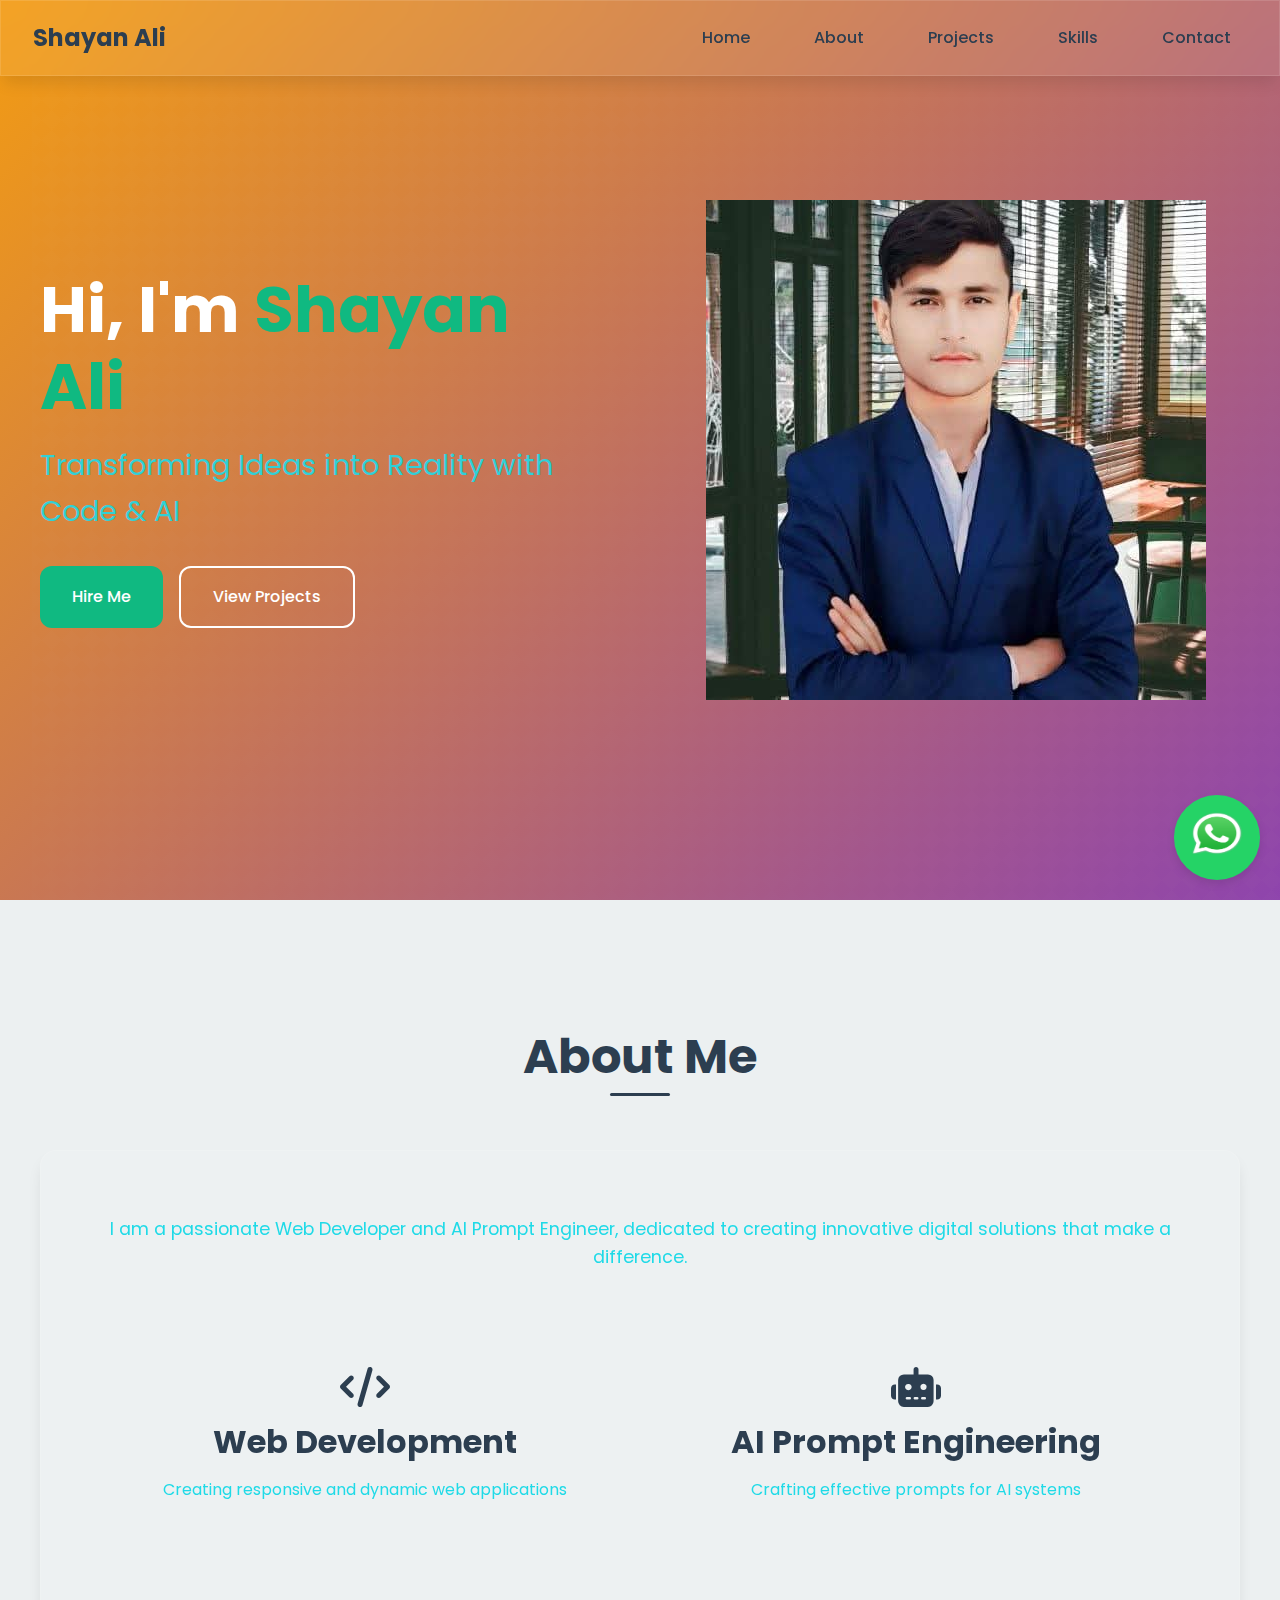
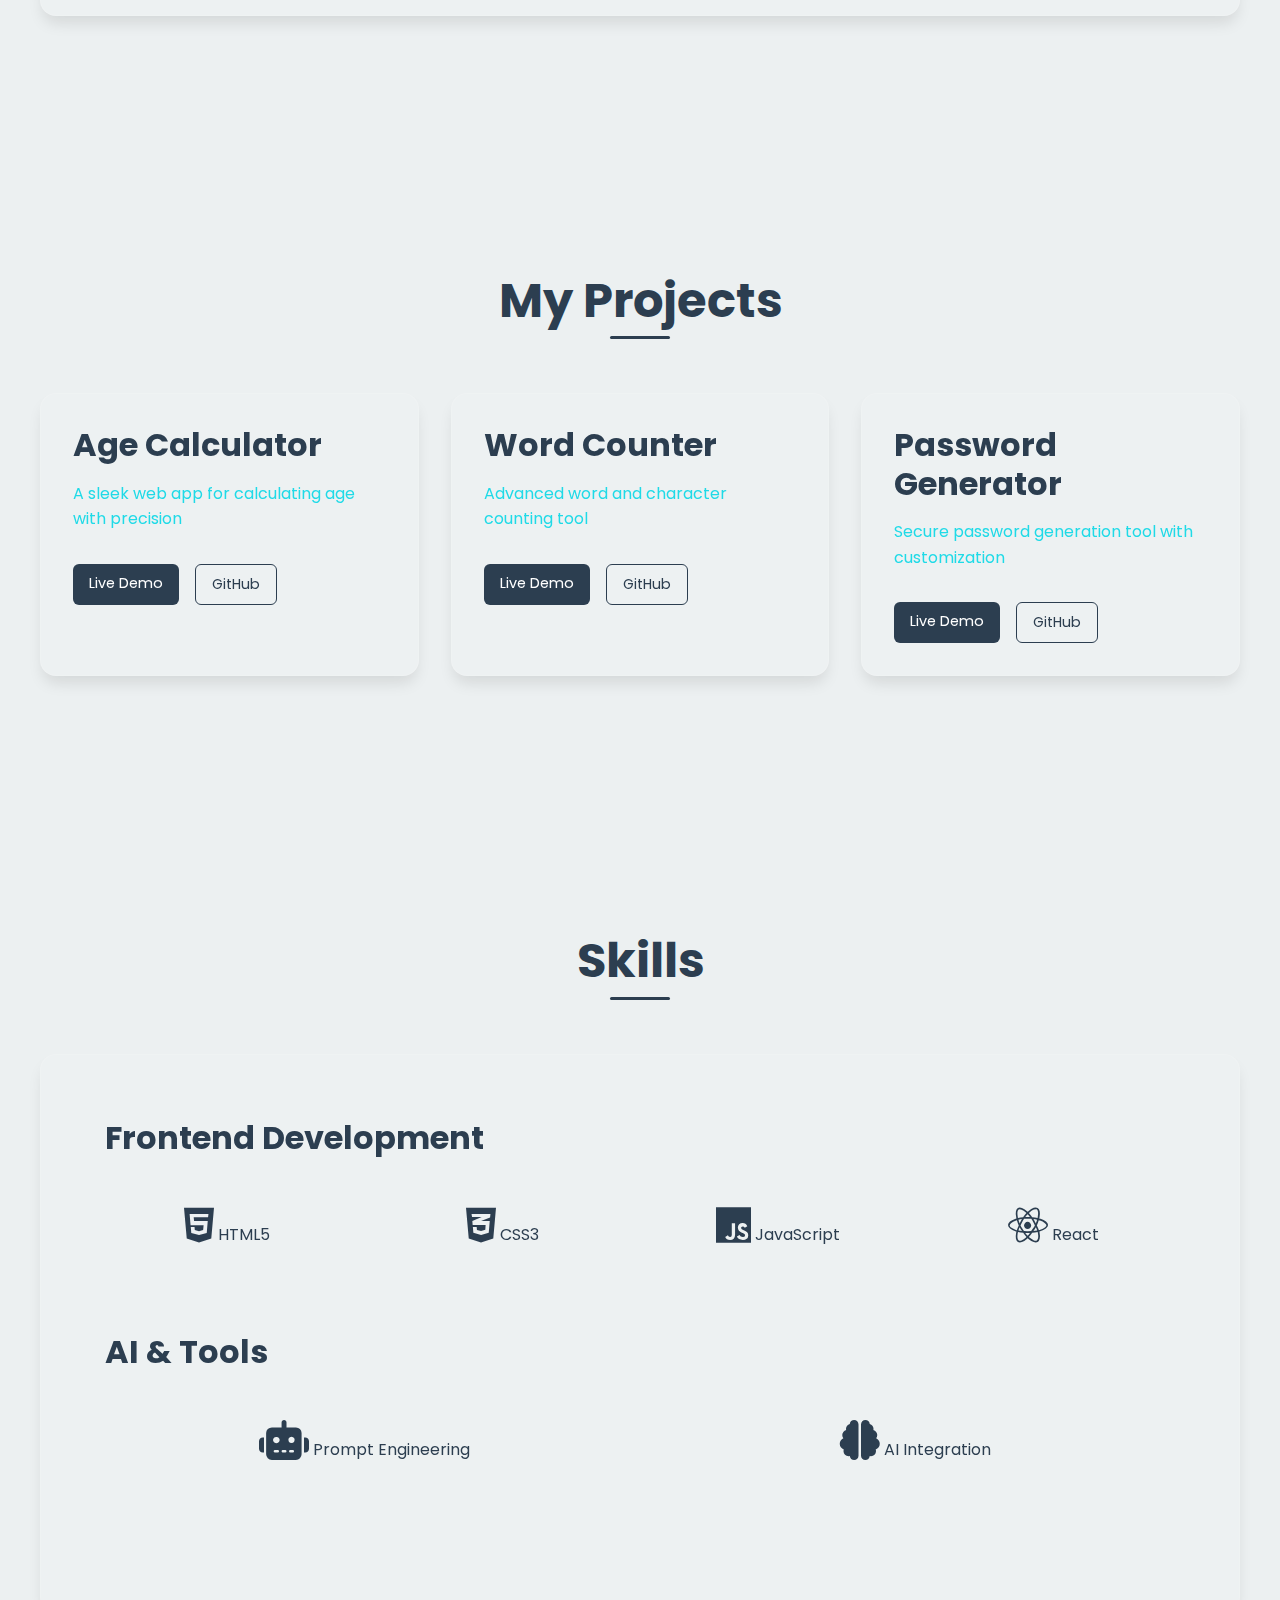
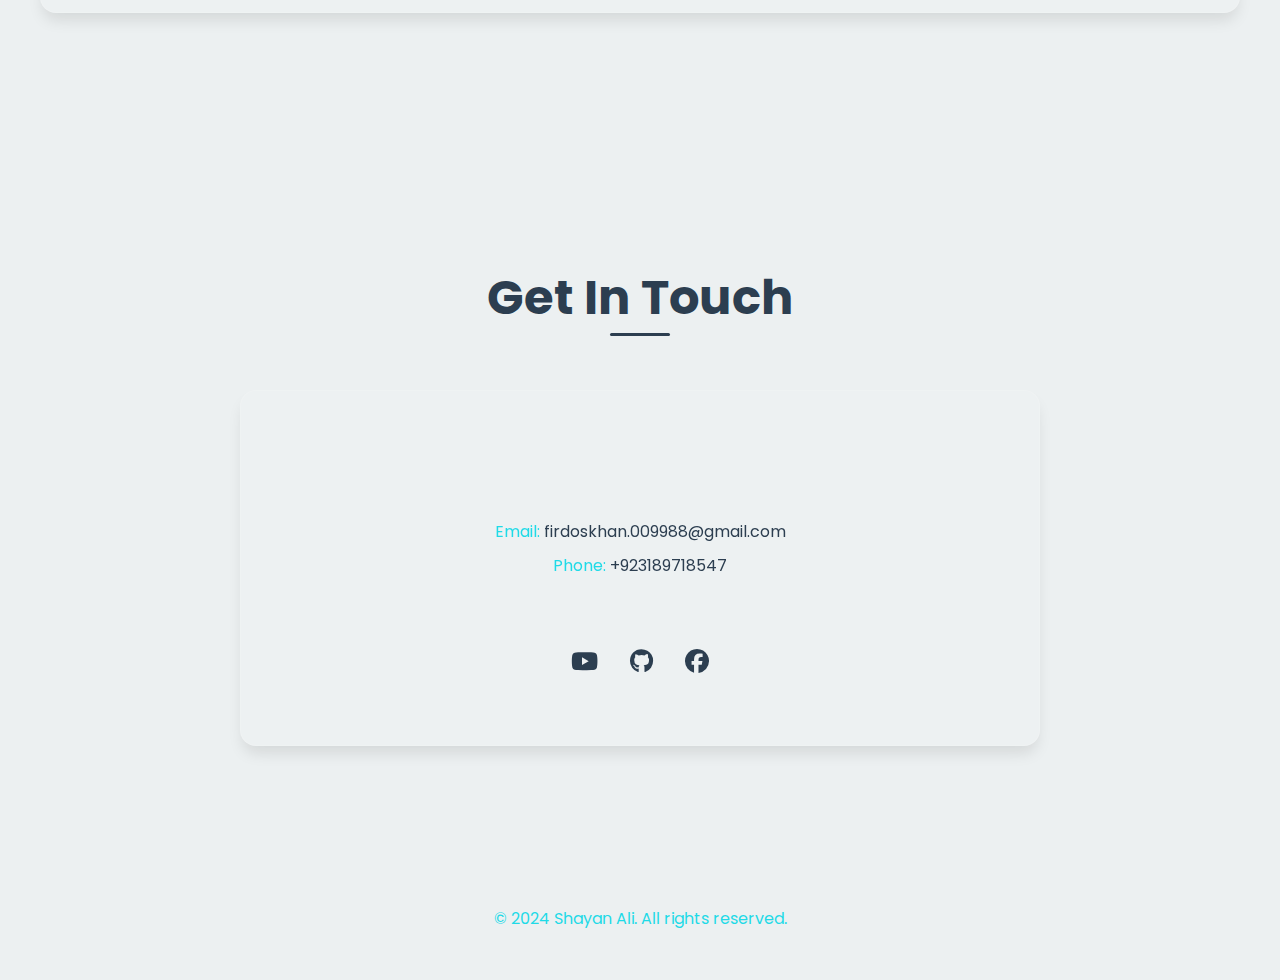
==== index.html @ e2e00dc0 "add my portfolio files" ====
<!DOCTYPE html>
<html lang="en">
<head>
    <meta charset="UTF-8">
    <meta name="viewport" content="width=device-width, initial-scale=1.0">
    <meta http-equiv="X-UA-Compatible" content="ie=edge">
    <title>Shayan Ali - Web Developer & AI Prompt Engineer</title>
    
    <!-- Favicon -->
    <link rel="icon" type="image/x-icon" href="assets/favicon.ico">
    
    <!-- Google Fonts -->
    <link href="https://fonts.googleapis.com/css2?family=Poppins:wght@300;400;500;600;700&display=swap" rel="stylesheet">
    
    <!-- Font Awesome -->
    <link rel="stylesheet" href="https://cdnjs.cloudflare.com/ajax/libs/font-awesome/6.4.0/css/all.min.css">
    
    <!-- Custom CSS -->
    <link rel="stylesheet" href="style.css">
    
    <!-- Immediate Styles ok -->
    <style>
        body { opacity: 1 !important; }
        section { opacity: 1 !important; display: block !important; }
        .nav-container { display: flex !important; }
        .hero-section { display: flex !important; }
        /* Remove form-related styles */
        .form-group {
            display: none;
        }

        .submit-btn {
            display: none;
        }
    </style>
</head>
<body>
    <!-- Navigation -->
    <nav class="nav-container glass-effect">
        <div class="logo">
            <span>Shayan Ali</span>
        </div>
        <div class="nav-links">
            <a href="#home">Home</a>
            <a href="#about">About</a>
            <a href="#projects">Projects</a>
            <a href="#skills">Skills</a>
            <a href="#contact">Contact</a>
        </div>
        <div class="menu-btn">
            <i class="fas fa-bars"></i>
        </div>
    </nav>

    <!-- Hero Section -->
    <section id="home" class="hero-section">
        <div class="hero-content">
            <div class="hero-text">
                <h1>Hi, I'm <span class="highlight">Shayan Ali</span></h1>
                <p class="typewriter">Transforming Ideas into Reality with Code & AI</p>
                <div class="cta-buttons">
                    <a href="#contact" class="cta-primary">Hire Me</a>
                    <a href="#projects" class="cta-secondary">View Projects</a>
                </div>
            </div>
            <div class="hero-image">
                <!-- Profile image will be added here -->
                 <img src="shayan_ali_image.jpg" alt="shayan ali image" srcset="">
            </div>
        </div>
    </section>

    <!-- About Section -->
    <section id="about" class="about-section">
        <h2 class="section-title">About Me</h2>
        <div class="about-content glass-effect">
            <div class="about-text">
                <p>I am a passionate Web Developer and AI Prompt Engineer, dedicated to creating innovative digital solutions that make a difference.</p>
            </div>
            <div class="expertise-areas">
                <div class="expertise-card">
                    <i class="fas fa-code"></i>
                    <h3>Web Development</h3>
                    <p>Creating responsive and dynamic web applications</p>
                </div>
                <div class="expertise-card">
                    <i class="fas fa-robot"></i>
                    <h3>AI Prompt Engineering</h3>
                    <p>Crafting effective prompts for AI systems</p>
                </div>
            </div>
        </div>
    </section>

    <!-- Projects Section -->
    <section id="projects" class="projects-section">
        <h2 class="section-title">My Projects</h2>
        <div class="projects-grid">
            <div class="project-card glass-effect">
                <h3>Age Calculator</h3>
                <p>A sleek web app for calculating age with precision</p>
                <div class="project-links">
                    <a href="https://shayan1414.github.io/Age_Calculator/" class="demo-link">Live Demo</a>
                    <a href="https://github.com/shayan1414/Age_Calculator" class="github-link">GitHub</a>
                </div>
            </div>
            <div class="project-card glass-effect">
                <h3>Word Counter</h3>
                <p>Advanced word and character counting tool</p>
                <div class="project-links">
                    <a href="https://shayan1414.github.io/word_counter/" class="demo-link">Live Demo</a>
                    <a href="https://github.com/shayan1414/word_counter" class="github-link">GitHub</a>
                </div>
            </div>
            <div class="project-card glass-effect">
                <h3>Password Generator</h3>
                <p>Secure password generation tool with customization</p>
                <div class="project-links">
                    <a href="https://shayan1414.github.io/password_generator/" class="demo-link">Live Demo</a>
                    <a href="https://github.com/shayan1414/password_generator" class="github-link">GitHub</a>
                </div>
            </div>
        </div>
    </section>

    <!-- Skills Section -->
    <section id="skills" class="skills-section">
        <h2 class="section-title">Skills</h2>
        <div class="skills-container glass-effect">
            <div class="skill-category">
                <h3>Frontend Development</h3>
                <div class="skills-grid">
                    <div class="skill-item">
                        <i class="fab fa-html5"></i>
                        <span>HTML5</span>
                    </div>
                    <div class="skill-item">
                        <i class="fab fa-css3-alt"></i>
                        <span>CSS3</span>
                    </div>
                    <div class="skill-item">
                        <i class="fab fa-js"></i>
                        <span>JavaScript</span>
                    </div>
                    <div class="skill-item">
                        <i class="fab fa-react"></i>
                        <span>React</span>
                    </div>
                </div>
            </div>
            <div class="skill-category">
                <h3>AI & Tools</h3>
                <div class="skills-grid">
                    <div class="skill-item">
                        <i class="fas fa-robot"></i>
                        <span>Prompt Engineering</span>
                    </div>
                    <div class="skill-item">
                        <i class="fas fa-brain"></i>
                        <span>AI Integration</span>
                    </div>
                </div>
            </div>
        </div>
    </section>

    <!-- Contact Section -->
    <section id="contact" class="contact-section">
        <h2 class="section-title">Get In Touch</h2>
        <div class="contact-container glass-effect">
            <form id="contact-form" class="contact-form">
                <div class="form-group">
                    <input type="text" id="name" required>
                    <label for="name">Name</label>
                </div>
                <div class="form-group">
                    <input type="email" id="email" required>
                    <label for="email">Email</label>
                </div>
                <div class="form-group">
                    <textarea id="message" required></textarea>
                    <label for="message">Message</label>
                </div>
                <button type="submit" class="submit-btn">Send Message</button>
            </form>
            <div class="contact-info">
                <p>Email: <a href="mailto:firdoskhan.009988@gmail.com">firdoskhan.009988@gmail.com</a></p>
                <p>Phone: <a href="tel:+923189718547">+923189718547</a></p>
            </div>
            <div class="social-links">
                <a href="https://www.youtube.com/@ShayanAliLearnLab" target="_blank"><i class="fab fa-youtube"></i></a>
                <a href="https://github.com/shayan1414/" target="_blank"><i class="fab fa-github"></i></a>
                <a href="https://web.facebook.com/profile.php?id=61555804587576" target="_blank"><i class="fab fa-facebook"></i></a>
            </div>
        </div>
    </section>

    <!-- Footer -->
    <footer class="footer">
        <p>&copy; 2024 Shayan Ali. All rights reserved.</p>
    </footer>

    <!-- Custom JS -->
    <script src="main.js"></script>
    <a href="https://wa.me/923189718547" id="whatsapp-button" target="_blank" title="chat with us on whatsapp">
        <img src="WhatsApp.svg.webp" id="whatsapp-image">
    </a>
</body>
</html>
---- style.css ----
/* Modern CSS Reset and Variables */
:root {
  /* Color Palette */
  --primary: #2c3e50;
  --primary-light: #10eafa;
  --primary-dark: #34435e;
  --secondary: #8e44AD;
  --accent: #f39c12;
  --bg-light: #ecf0f1;
  --bg-dark: #2c3e50;
  --text-light: #11e2fd;
  --text-dark: #2c3e50;
  --text-muted: #1fdae7;
  
  /* Hero Gradient */
  --gradient-start: #f39c12;  /* Indigo */
  --gradient-end: #8e44ad;    /* Blue */
  
  /* Spacing */
  --spacing-xs: 0.5rem;
  --spacing-sm: 1rem;
  --spacing-md: 2rem;
  --spacing-lg: 4rem;
  --spacing-xl: 8rem;
  
  /* Border Radius */
  --radius-sm: 0.375rem;
  --radius-md: 0.75rem;
  --radius-lg: 1rem;
  --radius-full: 9999px;
  
  /* Shadows */
  --shadow-sm: 0 1px 2px rgba(0, 0, 0, 0.05);
  --shadow-md: 0 4px 6px -1px rgba(0, 0, 0, 0.1);
  --shadow-lg: 0 10px 15px -3px rgba(0, 0, 0, 0.1);
  --shadow-xl: 0 20px 25px -5px rgba(0, 0, 0, 0.1);
  
  /* Transitions */
  --transition-fast: 150ms cubic-bezier(0.4, 0, 0.2, 1);
  --transition-normal: 300ms cubic-bezier(0.4, 0, 0.2, 1);
  --transition-slow: 500ms cubic-bezier(0.4, 0, 0.2, 1);
  
  /* Z-index */
  --z-navbar: 1000;
  --z-modal: 2000;
  --z-tooltip: 3000;
}

/* Dark Theme */
[data-theme="dark"] {
  --bg-light: #0f172a;        /* Dark slate background */
  --text-dark: #f1f5f9;       /* Light text */
  --text-muted: #94a3b8;      /* Lighter muted text */
  --shadow-sm: 0 1px 2px rgba(255, 255, 255, 0.05);
  --shadow-md: 0 4px 6px -1px rgba(255, 255, 255, 0.1);
  --shadow-lg: 0 10px 15px -3px rgba(255, 255, 255, 0.1);
  --shadow-xl: 0 20px 25px -5px rgba(255, 255, 255, 0.1);
}

/* Base Styles */
* {
  margin: 0;
  padding: 0;
  box-sizing: border-box;
}

html {
  scroll-behavior: smooth;
  scroll-padding-top: 5rem;
  font-size: 16px;
}

body {
  font-family: 'Poppins', sans-serif;
  background-color: var(--bg-light);
  color: var(--text-dark);
  line-height: 1.6;
  transition: background-color var(--transition-normal), color var(--transition-normal);
  overflow-x: hidden;
}

/* Typography */
h1, h2, h3, h4, h5, h6 {
  font-weight: 700;
  line-height: 1.2;
  margin-bottom: var(--spacing-sm);
}

h1 {
  font-size: clamp(2.5rem, 5vw, 4rem);
}

h2 {
  font-size: clamp(2rem, 4vw, 3rem);
}

h3 {
  font-size: clamp(1.5rem, 3vw, 2rem);
}

p {
  margin-bottom: var(--spacing-sm);
  color: var(--text-muted);
}

a {
  color: var(--primary);
  text-decoration: none;
  transition: color var(--transition-fast);
}

a:hover {
  color: var(--primary-light);
}

/* Glass Effect */
.glass-effect {
  background: rgba(255, 255, 255, 0.08);
  backdrop-filter: blur(12px);
  border: 1px solid rgba(255, 255, 255, 0.12);
  box-shadow: var(--shadow-lg);
}

[data-theme="dark"] .glass-effect {
  background: rgba(15, 23, 42, 0.7);  /* Dark slate with opacity */
  border: 1px solid rgba(255, 255, 255, 0.08);
}

/* Navigation */
.nav-container {
  position: fixed;
  top: 0;
  left: 0;
  width: 100%;
  padding: var(--spacing-sm) var(--spacing-md);
  display: flex;
  justify-content: space-between;
  align-items: center;
  z-index: var(--z-navbar);
  transition: all var(--transition-normal);
}

.nav-container.scrolled {
  padding: var(--spacing-xs) var(--spacing-md);
  background-color: var(--bg-light);
  box-shadow: var(--shadow-md);
}

.logo {
  font-size: 1.5rem;
  font-weight: 700;
  color: var(--primary);
}

.nav-links {
  display: flex;
  gap: var(--spacing-md);
}

.nav-links a {
  color: var(--text-dark);
  font-weight: 500;
  padding: var(--spacing-xs) var(--spacing-sm);
  border-radius: var(--radius-sm);
  transition: all var(--transition-fast);
}

.nav-links a:hover {
  color: var(--primary-light);
  background-color: rgba(99, 102, 241, 0.1);  /* Indigo with opacity */
}

.menu-btn {
  display: none;
  font-size: 1.5rem;
  cursor: pointer;
  color: var(--text-dark);
}

/* Hero Section */
.hero-section {
  min-height: 100vh;
  display: flex;
  align-items: center;
  padding: var(--spacing-xl) var(--spacing-md);
  background: linear-gradient(135deg, var(--gradient-start), var(--gradient-end));
  position: relative;
  overflow: hidden;
}

.hero-section::before {
  content: '';
  position: absolute;
  width: 100%;
  height: 100%;
  background: linear-gradient(45deg, rgba(255,255,255,0.1) 25%, transparent 25%),
              linear-gradient(-45deg, rgba(255,255,255,0.1) 25%, transparent 25%),
              linear-gradient(45deg, transparent 75%, rgba(255,255,255,0.1) 75%),
              linear-gradient(-45deg, transparent 75%, rgba(255,255,255,0.1) 75%);
  background-size: 20px 20px;
  opacity: 0.1;
  animation: backgroundMove 20s linear infinite;
}

@keyframes backgroundMove {
  0% { background-position: 0 0; }
  100% { background-position: 40px 40px; }
}

.hero-content {
  position: relative;
  z-index: 1;
  max-width: 1200px;
  margin: 0 auto;
  display: flex;
  align-items: center;
  justify-content: space-between;
  gap: var(--spacing-lg);
}

.hero-text {
  flex: 1;
  color: white;
}

.hero-text h1 {
  margin-bottom: var(--spacing-sm);
  animation: fadeInUp 1s ease;
}

.highlight {
  color: #10b981;  /* Emerald */
}

.typewriter {
  font-size: clamp(1.2rem, 3vw, 1.8rem);
  margin-bottom: var(--spacing-md);
  opacity: 0.9;
  animation: fadeInUp 1s ease 0.2s backwards;
}

.cta-buttons {
  display: flex;
  gap: var(--spacing-sm);
  margin-top: var(--spacing-md);
}

.cta-primary, .cta-secondary {
  padding: var(--spacing-sm) var(--spacing-md);
  border-radius: var(--radius-md);
  font-weight: 500;
  transition: all var(--transition-fast);
  display: inline-flex;
  align-items: center;
  gap: var(--spacing-xs);
}

.cta-primary {
  background-color: #10b981;  /* Emerald */
  color: white;
}

.cta-secondary {
  background: transparent;
  border: 2px solid white;
  color: white;
}

.cta-primary:hover, .cta-secondary:hover {
  transform: translateY(-2px);
  box-shadow: var(--shadow-lg);
}

.cta-primary:hover {
  background-color: #059669;  /* Darker emerald */
}

.hero-image {
  flex: 1;
  display: flex;
  justify-content: center;
  align-items: center;
}

/* About Section */
.about-section {
  padding: var(--spacing-xl) var(--spacing-md);
}

.section-title {
  text-align: center;
  margin-bottom: var(--spacing-lg);
  position: relative;
}

.section-title::after {
  content: '';
  position: absolute;
  bottom: -10px;
  left: 50%;
  transform: translateX(-50%);
  width: 60px;
  height: 3px;
  background-color: var(--primary);
  border-radius: var(--radius-sm);
}

.about-content {
  max-width: 1200px;
  margin: 0 auto;
  padding: var(--spacing-lg);
  border-radius: var(--radius-lg);
}

.about-text {
  margin-bottom: var(--spacing-lg);
  text-align: center;
  font-size: 1.1rem;
}

.expertise-areas {
  display: grid;
  grid-template-columns: repeat(auto-fit, minmax(250px, 1fr));
  gap: var(--spacing-md);
}

.expertise-card {
  padding: var(--spacing-md);
  text-align: center;
  border-radius: var(--radius-md);
  transition: all var(--transition-fast);
}

.expertise-card:hover {
  transform: translateY(-5px);
}

.expertise-card i {
  font-size: 2.5rem;
  color: var(--primary);
  margin-bottom: var(--spacing-sm);
}

/* Projects Section */
.projects-section {
  padding: var(--spacing-xl) var(--spacing-md);
  background-color: var(--bg-light);
}

.projects-grid {
  max-width: 1200px;
  margin: 0 auto;
  display: grid;
  grid-template-columns: repeat(auto-fit, minmax(300px, 1fr));
  gap: var(--spacing-md);
}

.project-card {
  padding: var(--spacing-md);
  border-radius: var(--radius-lg);
  transition: all var(--transition-fast);
}

.project-card:hover {
  transform: translateY(-5px);
}

.project-card h3 {
  color: var(--primary);
  margin-bottom: var(--spacing-sm);
}

.project-links {
  display: flex;
  gap: var(--spacing-sm);
  margin-top: var(--spacing-md);
}

.demo-link, .github-link {
  padding: var(--spacing-xs) var(--spacing-sm);
  border-radius: var(--radius-sm);
  font-size: 0.9rem;
  transition: all var(--transition-fast);
}

.demo-link {
  background-color: var(--primary);
  color: white;
}

.github-link {
  background-color: transparent;
  border: 1px solid var(--primary);
  color: var(--primary);
}

.demo-link:hover, .github-link:hover {
  transform: translateY(-2px);
  box-shadow: var(--shadow-md);
}

.demo-link:hover {
  background-color: var(--primary-light);
}

/* Skills Section */
.skills-section {
  padding: var(--spacing-xl) var(--spacing-md);
}

.skills-container {
  max-width: 1200px;
  margin: 0 auto;
  padding: var(--spacing-lg);
  border-radius: var(--radius-lg);
}

.skill-category {
  margin-bottom: var(--spacing-lg);
}

.skill-category h3 {
  margin-bottom: var(--spacing-md);
  color: var(--primary);
}

.skills-grid {
  display: grid;
  grid-template-columns: repeat(auto-fit, minmax(120px, 1fr));
  gap: var(--spacing-md);
}

.skill-item {
  text-align: center;
  padding: var(--spacing-sm);
  border-radius: var(--radius-md);
  transition: all var(--transition-fast);
}

.skill-item:hover {
  transform: translateY(-3px);
  box-shadow: var(--shadow-md);
}

.skill-item i {
  font-size: 2.5rem;
  color: var(--primary);
  margin-bottom: var(--spacing-xs);
}

/* Contact Section */
.contact-section {
  padding: var(--spacing-xl) var(--spacing-md);
  background-color: var(--bg-light);
}

.contact-container {
  max-width: 800px;
  margin: 0 auto;
  padding: var(--spacing-lg);
  border-radius: var(--radius-lg);
}

.contact-form {
  display: grid;
  gap: var(--spacing-md);
}

.form-group {
  position: relative;
}

.form-group input,
.form-group textarea {
  width: 100%;
  padding: var(--spacing-sm);
  border: 1px solid var(--text-muted);
  border-radius: var(--radius-sm);
  background-color: transparent;
  color: var(--text-dark);
  font-family: inherit;
  transition: all var(--transition-fast);
}

.form-group label {
  position: absolute;
  left: var(--spacing-sm);
  top: 50%;
  transform: translateY(-50%);
  color: var(--text-muted);
  transition: all var(--transition-fast);
  pointer-events: none;
}

.form-group textarea ~ label {
  top: var(--spacing-sm);
  transform: none;
}

.form-group input:focus,
.form-group textarea:focus {
  border-color: var(--primary-light);
  outline: none;
  box-shadow: 0 0 0 3px rgba(99, 102, 241, 0.2);  /* Indigo with opacity */
}

.form-group input:focus ~ label,
.form-group textarea:focus ~ label,
.form-group input:not(:placeholder-shown) ~ label,
.form-group textarea:not(:placeholder-shown) ~ label {
  top: 0;
  left: var(--spacing-xs);
  font-size: 0.8rem;
  background-color: var(--bg-light);
  padding: 0 var(--spacing-xs);
  color: var(--primary-light);
}

.submit-btn {
  background-color: var(--primary);
  color: white;
  padding: var(--spacing-sm) var(--spacing-md);
  border: none;
  border-radius: var(--radius-md);
  cursor: pointer;
  font-weight: 500;
  transition: all var(--transition-fast);
}

.submit-btn:hover {
  background-color: var(--primary-light);
  transform: translateY(-2px);
  box-shadow: var(--shadow-md);
}

.contact-info {
  margin-top: var(--spacing-lg);
  text-align: center;
}

.contact-info p {
  margin-bottom: var(--spacing-xs);
}

.social-links {
  display: flex;
  justify-content: center;
  gap: var(--spacing-md);
  margin-top: var(--spacing-lg);
}

.social-links a {
  font-size: 1.5rem;
  color: var(--text-dark);
  transition: all var(--transition-fast);
}

.social-links a:hover {
  color: var(--primary-light);
}

/* Footer */
.footer {
  padding: var(--spacing-md);
  text-align: center;
  color: var(--text-muted);
  background-color: var(--bg-light);
}

/* Animations */
@keyframes fadeInUp {
  from {
    opacity: 0;
    transform: translateY(20px);
  }
  to {
    opacity: 1;
    transform: translateY(0);
  }
}

/* Media Queries */
@media (max-width: 768px) {
  .nav-links {
    position: fixed;
    top: 0;
    right: -100%;
    height: 100vh;
    width: 70%;
    background-color: var(--bg-light);
    flex-direction: column;
    padding: var(--spacing-lg);
    transition: right var(--transition-normal);
  }

  .nav-links.active {
    right: 0;
  }

  .menu-btn {
    display: block;
  }

  .hero-content {
    flex-direction: column;
    text-align: center;
  }

  .cta-buttons {
    justify-content: center;
  }

  .expertise-areas {
    grid-template-columns: 1fr;
  }

  .projects-grid {
    grid-template-columns: 1fr;
  }

  .skills-grid {
    grid-template-columns: repeat(2, 1fr);
  }
}

@media (min-width: 769px) and (max-width: 1024px) {
  .projects-grid {
    grid-template-columns: repeat(2, 1fr);
  }
}

/* Accessibility */
:focus {
  outline: 3px solid var(--primary);
  outline-offset: 2px;
}

.sr-only {
  position: absolute;
  width: 1px;
  height: 1px;
  padding: 0;
  margin: -1px;
  overflow: hidden;
  clip: rect(0, 0, 0, 0);
  white-space: nowrap;
  border: 0;
}

/* Reduced Motion */
@media (prefers-reduced-motion: reduce) {
  * {
    animation: none !important;
    transition: none !important;
  }
}

/* Print Styles */
@media print {
  .nav-container,
  .menu-btn,
  .social-links {
    display: none;
  }

  body {
    color: black;
    background: white;
  }

  a {
    text-decoration: none;
    color: black;
  }

  .hero-section {
    height: auto;
    background: none;
    color: black;
  }
}
/* whatsapp button styles */
#whatsapp-button {
   position: fixed;
   bottom: 20px;
   right: 20px;
   z-index: 9999;
   background-color: #25d366;
   border-radius: 50%;
   padding: 15px;
   box-shadow: 0 4px 8px rgba(0, 0, 0, 0.1);
}
#whatsapp-image {
  width: 56px;
  height: 47px;
}
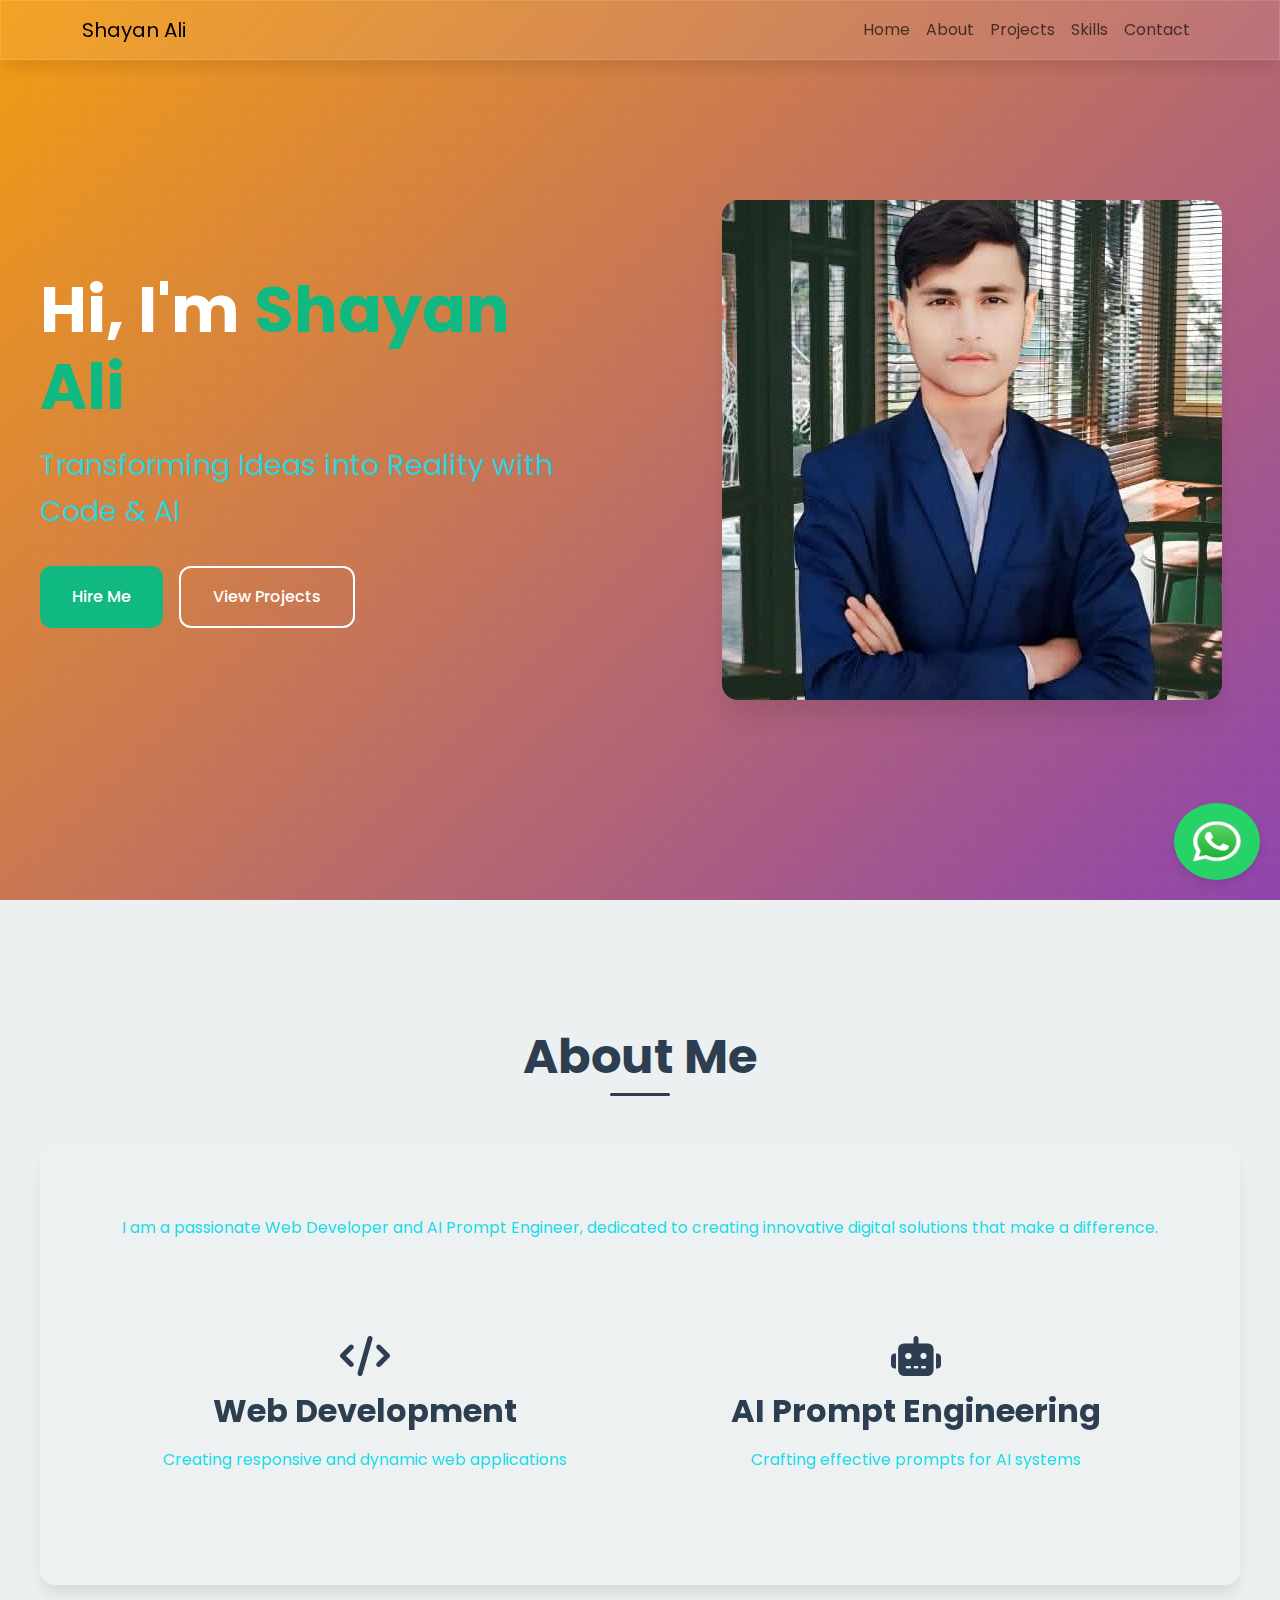
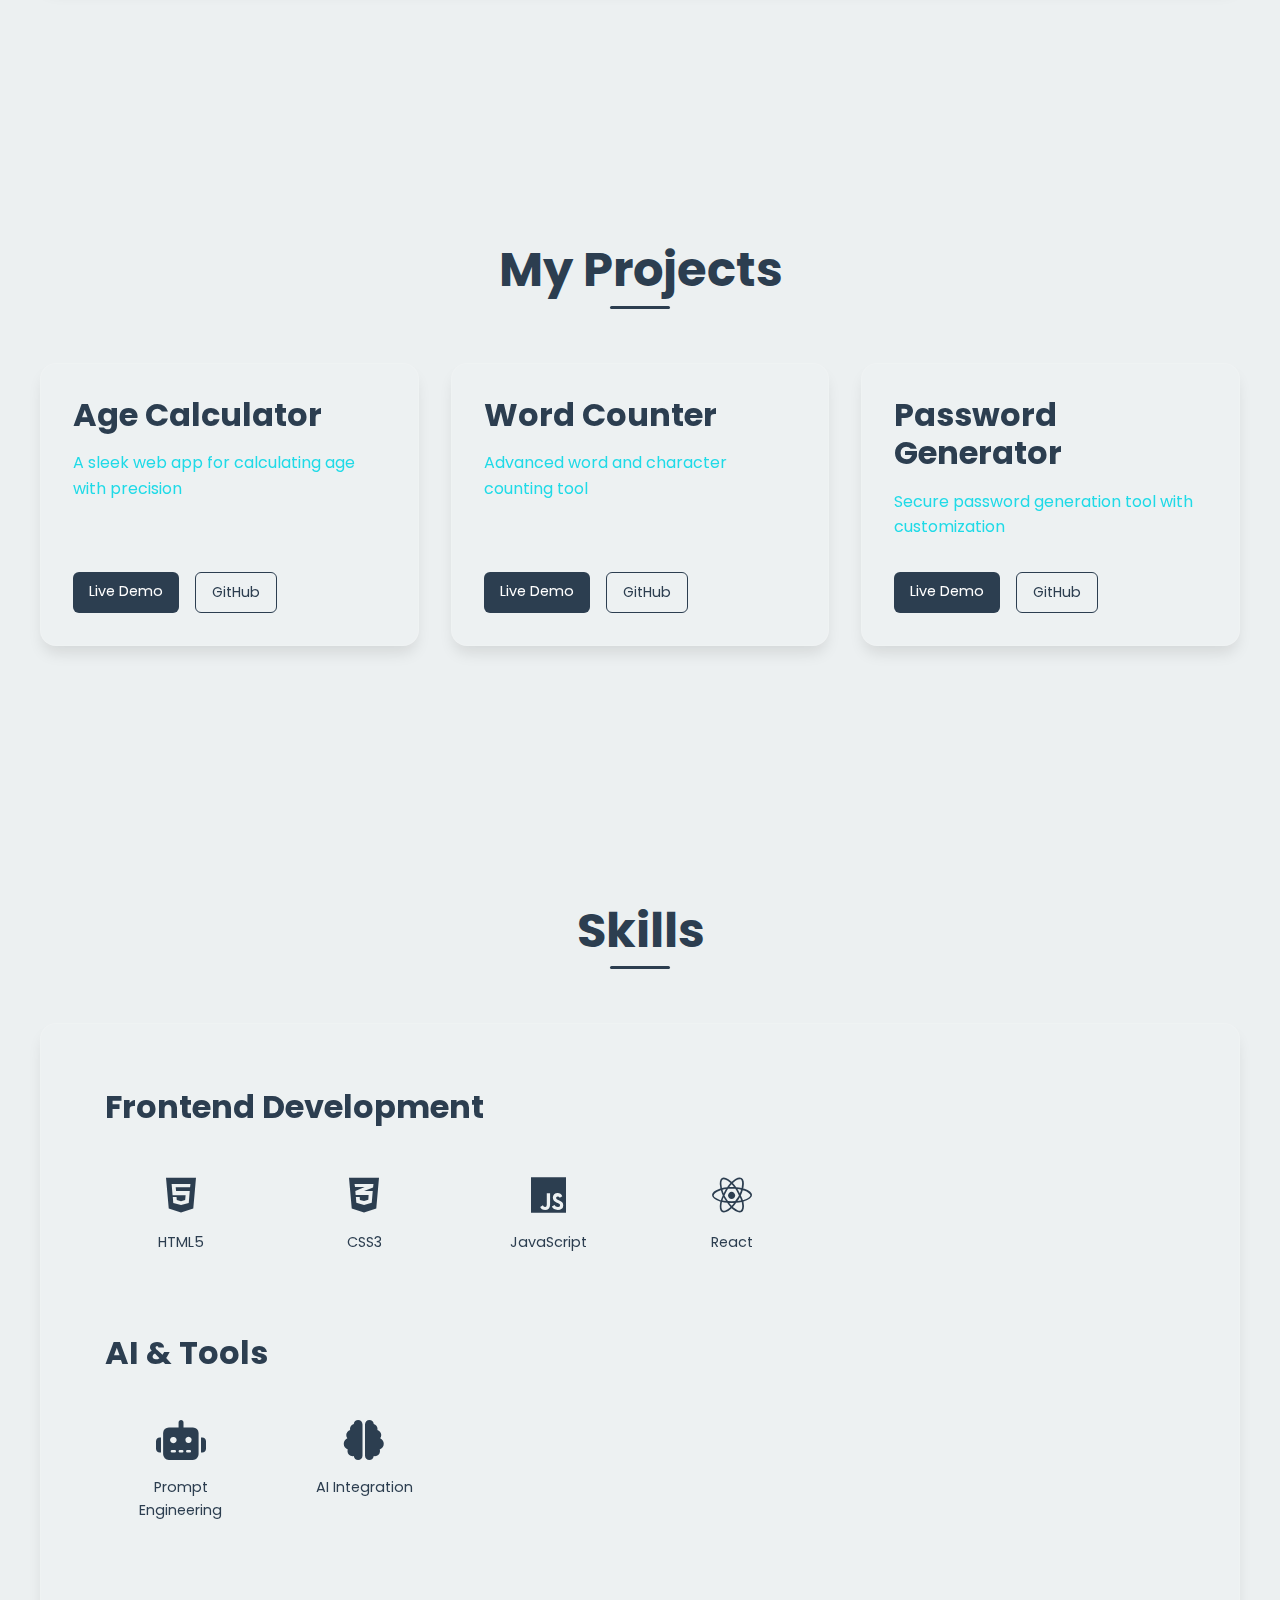
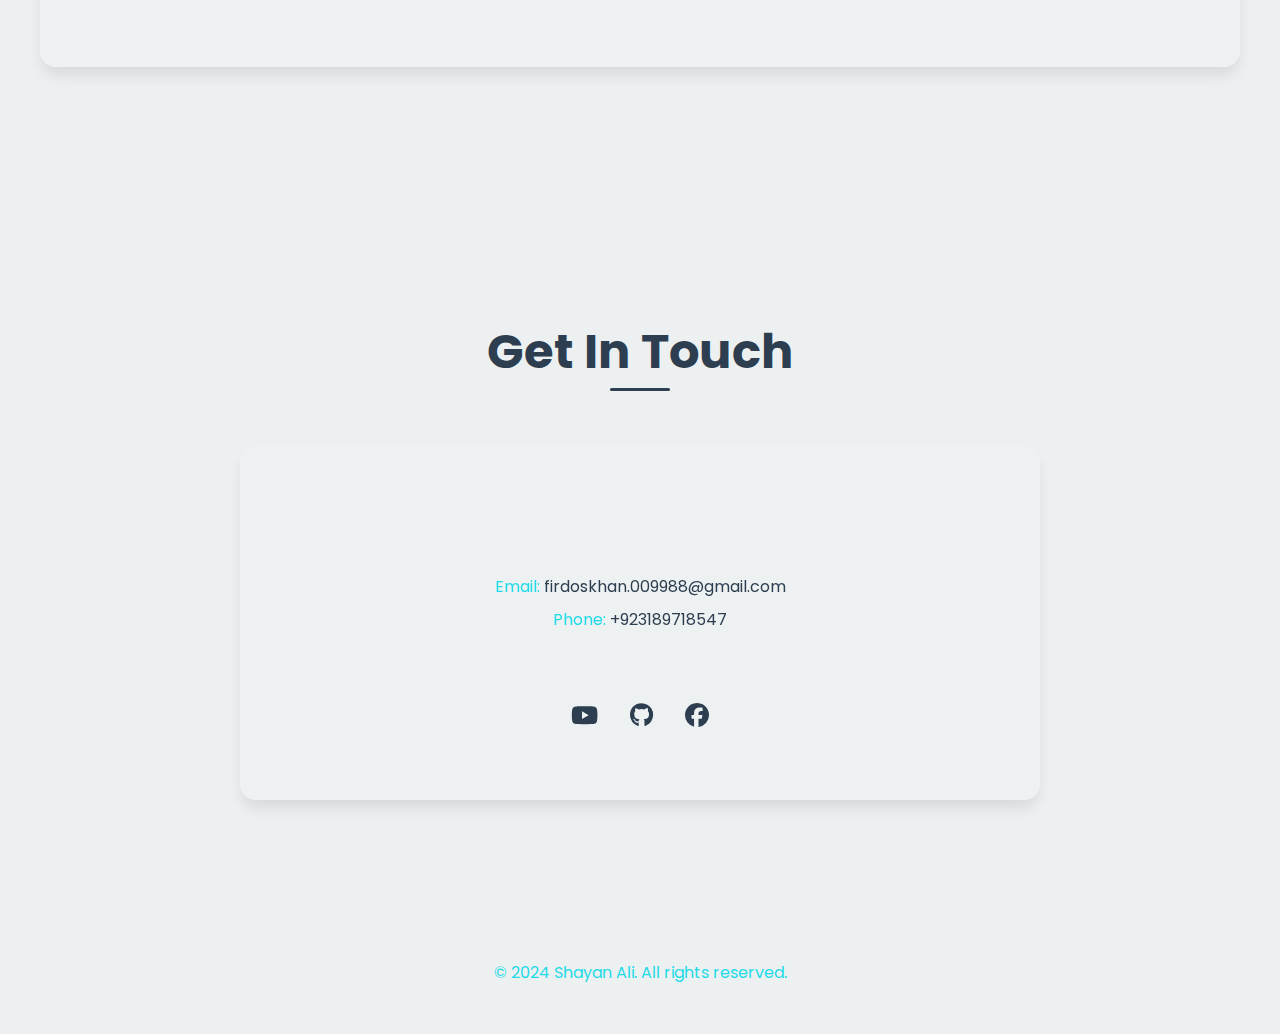
==== commit d9ef5b3a: "Update index.html" ====
--- a/index.html
+++ b/index.html
@@ -11,6 +11,9 @@
     
     <!-- Google Fonts -->
     <link href="https://fonts.googleapis.com/css2?family=Poppins:wght@300;400;500;600;700&display=swap" rel="stylesheet">
+    
+    <!-- Bootstrap CSS -->
+    <link href="https://cdn.jsdelivr.net/npm/bootstrap@5.3.0/dist/css/bootstrap.min.css" rel="stylesheet">
     
     <!-- Font Awesome -->
     <link rel="stylesheet" href="https://cdnjs.cloudflare.com/ajax/libs/font-awesome/6.4.0/css/all.min.css">
@@ -36,19 +39,31 @@
 </head>
 <body>
     <!-- Navigation -->
-    <nav class="nav-container glass-effect">
-        <div class="logo">
-            <span>Shayan Ali</span>
-        </div>
-        <div class="nav-links">
-            <a href="#home">Home</a>
-            <a href="#about">About</a>
-            <a href="#projects">Projects</a>
-            <a href="#skills">Skills</a>
-            <a href="#contact">Contact</a>
-        </div>
-        <div class="menu-btn">
-            <i class="fas fa-bars"></i>
+    <nav class="navbar navbar-expand-lg fixed-top glass-effect">
+        <div class="container">
+            <a class="navbar-brand" href="#home">Shayan Ali</a>
+            <button class="navbar-toggler" type="button" data-bs-toggle="collapse" data-bs-target="#navbarNav" aria-controls="navbarNav" aria-expanded="false" aria-label="Toggle navigation">
+                <i class="fas fa-bars"></i>
+            </button>
+            <div class="collapse navbar-collapse" id="navbarNav">
+                <ul class="navbar-nav ms-auto">
+                    <li class="nav-item">
+                        <a class="nav-link" href="#home">Home</a>
+                    </li>
+                    <li class="nav-item">
+                        <a class="nav-link" href="#about">About</a>
+                    </li>
+                    <li class="nav-item">
+                        <a class="nav-link" href="#projects">Projects</a>
+                    </li>
+                    <li class="nav-item">
+                        <a class="nav-link" href="#skills">Skills</a>
+                    </li>
+                    <li class="nav-item">
+                        <a class="nav-link" href="#contact">Contact</a>
+                    </li>
+                </ul>
+            </div>
         </div>
     </nav>
 
@@ -200,10 +215,14 @@
         <p>&copy; 2024 Shayan Ali. All rights reserved.</p>
     </footer>
 
+    <!-- Bootstrap JS and Popper.js -->
+    <script src="https://cdn.jsdelivr.net/npm/@popperjs/core@2.11.6/dist/umd/popper.min.js"></script>
+    <script src="https://cdn.jsdelivr.net/npm/bootstrap@5.3.0/dist/js/bootstrap.min.js"></script>
+    
     <!-- Custom JS -->
     <script src="main.js"></script>
     <a href="https://wa.me/923189718547" id="whatsapp-button" target="_blank" title="chat with us on whatsapp">
         <img src="WhatsApp.svg.webp" id="whatsapp-image">
     </a>
 </body>
-</html>+</html>
--- a/style.css
+++ b/style.css
@@ -44,6 +44,14 @@
   --z-navbar: 1000;
   --z-modal: 2000;
   --z-tooltip: 3000;
+  
+  /* Breakpoints */
+  --breakpoint-xs: 320px;
+  --breakpoint-sm: 576px;
+  --breakpoint-md: 768px;
+  --breakpoint-lg: 992px;
+  --breakpoint-xl: 1200px;
+  --breakpoint-xxl: 1400px;
 }
 
 /* Dark Theme */
@@ -77,6 +85,7 @@
   line-height: 1.6;
   transition: background-color var(--transition-normal), color var(--transition-normal);
   overflow-x: hidden;
+  width: 100%;
 }
 
 /* Typography */
@@ -87,20 +96,21 @@
 }
 
 h1 {
-  font-size: clamp(2.5rem, 5vw, 4rem);
+  font-size: clamp(2rem, 5vw, 4rem);
 }
 
 h2 {
-  font-size: clamp(2rem, 4vw, 3rem);
+  font-size: clamp(1.75rem, 4vw, 3rem);
 }
 
 h3 {
-  font-size: clamp(1.5rem, 3vw, 2rem);
+  font-size: clamp(1.25rem, 3vw, 2rem);
 }
 
 p {
   margin-bottom: var(--spacing-sm);
   color: var(--text-muted);
+  font-size: clamp(0.875rem, 2vw, 1rem);
 }
 
 a {
@@ -147,7 +157,7 @@
 }
 
 .logo {
-  font-size: 1.5rem;
+  font-size: clamp(1.25rem, 3vw, 1.5rem);
   font-weight: 700;
   color: var(--primary);
 }
@@ -163,6 +173,7 @@
   padding: var(--spacing-xs) var(--spacing-sm);
   border-radius: var(--radius-sm);
   transition: all var(--transition-fast);
+  font-size: clamp(0.875rem, 2vw, 1rem);
 }
 
 .nav-links a:hover {
@@ -216,6 +227,7 @@
   align-items: center;
   justify-content: space-between;
   gap: var(--spacing-lg);
+  width: 100%;
 }
 
 .hero-text {
@@ -233,7 +245,7 @@
 }
 
 .typewriter {
-  font-size: clamp(1.2rem, 3vw, 1.8rem);
+  font-size: clamp(1rem, 3vw, 1.8rem);
   margin-bottom: var(--spacing-md);
   opacity: 0.9;
   animation: fadeInUp 1s ease 0.2s backwards;
@@ -243,6 +255,7 @@
   display: flex;
   gap: var(--spacing-sm);
   margin-top: var(--spacing-md);
+  flex-wrap: wrap;
 }
 
 .cta-primary, .cta-secondary {
@@ -253,6 +266,7 @@
   display: inline-flex;
   align-items: center;
   gap: var(--spacing-xs);
+  font-size: clamp(0.875rem, 2vw, 1rem);
 }
 
 .cta-primary {
@@ -280,6 +294,18 @@
   display: flex;
   justify-content: center;
   align-items: center;
+}
+
+.hero-image img {
+  max-width: 100%;
+  height: auto;
+  border-radius: var(--radius-lg);
+  box-shadow: var(--shadow-xl);
+  transition: transform var(--transition-normal);
+}
+
+.hero-image img:hover {
+  transform: scale(1.02);
 }
 
 /* About Section */
@@ -315,7 +341,7 @@
 .about-text {
   margin-bottom: var(--spacing-lg);
   text-align: center;
-  font-size: 1.1rem;
+  font-size: clamp(0.875rem, 2vw, 1.1rem);
 }
 
 .expertise-areas {
@@ -336,7 +362,7 @@
 }
 
 .expertise-card i {
-  font-size: 2.5rem;
+  font-size: clamp(2rem, 4vw, 2.5rem);
   color: var(--primary);
   margin-bottom: var(--spacing-sm);
 }
@@ -351,7 +377,7 @@
   max-width: 1200px;
   margin: 0 auto;
   display: grid;
-  grid-template-columns: repeat(auto-fit, minmax(300px, 1fr));
+  grid-template-columns: repeat(auto-fit, minmax(280px, 1fr));
   gap: var(--spacing-md);
 }
 
@@ -359,6 +385,9 @@
   padding: var(--spacing-md);
   border-radius: var(--radius-lg);
   transition: all var(--transition-fast);
+  height: 100%;
+  display: flex;
+  flex-direction: column;
 }
 
 .project-card:hover {
@@ -370,16 +399,22 @@
   margin-bottom: var(--spacing-sm);
 }
 
+.project-card p {
+  flex-grow: 1;
+  margin-bottom: var(--spacing-md);
+}
+
 .project-links {
   display: flex;
   gap: var(--spacing-sm);
-  margin-top: var(--spacing-md);
+  margin-top: auto;
+  flex-wrap: wrap;
 }
 
 .demo-link, .github-link {
   padding: var(--spacing-xs) var(--spacing-sm);
   border-radius: var(--radius-sm);
-  font-size: 0.9rem;
+  font-size: clamp(0.75rem, 1.5vw, 0.9rem);
   transition: all var(--transition-fast);
 }
 
@@ -443,9 +478,15 @@
 }
 
 .skill-item i {
-  font-size: 2.5rem;
+  font-size: clamp(2rem, 4vw, 2.5rem);
   color: var(--primary);
   margin-bottom: var(--spacing-xs);
+}
+
+.skill-item span {
+  display: block;
+  font-size: clamp(0.75rem, 1.5vw, 0.9rem);
+  margin-top: var(--spacing-xs);
 }
 
 /* Contact Section */
@@ -480,6 +521,7 @@
   color: var(--text-dark);
   font-family: inherit;
   transition: all var(--transition-fast);
+  font-size: clamp(0.875rem, 2vw, 1rem);
 }
 
 .form-group label {
@@ -490,6 +532,7 @@
   color: var(--text-muted);
   transition: all var(--transition-fast);
   pointer-events: none;
+  font-size: clamp(0.875rem, 2vw, 1rem);
 }
 
 .form-group textarea ~ label {
@@ -525,6 +568,7 @@
   cursor: pointer;
   font-weight: 500;
   transition: all var(--transition-fast);
+  font-size: clamp(0.875rem, 2vw, 1rem);
 }
 
 .submit-btn:hover {
@@ -540,6 +584,7 @@
 
 .contact-info p {
   margin-bottom: var(--spacing-xs);
+  font-size: clamp(0.875rem, 2vw, 1rem);
 }
 
 .social-links {
@@ -550,7 +595,7 @@
 }
 
 .social-links a {
-  font-size: 1.5rem;
+  font-size: clamp(1.25rem, 3vw, 1.5rem);
   color: var(--text-dark);
   transition: all var(--transition-fast);
 }
@@ -565,6 +610,7 @@
   text-align: center;
   color: var(--text-muted);
   background-color: var(--bg-light);
+  font-size: clamp(0.75rem, 1.5vw, 0.875rem);
 }
 
 /* Animations */
@@ -579,8 +625,202 @@
   }
 }
 
+/* WhatsApp Button */
+#whatsapp-button {
+  position: fixed;
+  bottom: 20px;
+  right: 20px;
+  z-index: 9999;
+  background-color: #25d366;
+  border-radius: 50%;
+  padding: 15px;
+  box-shadow: 0 4px 8px rgba(0, 0, 0, 0.1);
+  transition: all var(--transition-fast);
+}
+
+#whatsapp-button:hover {
+  transform: scale(1.1);
+  box-shadow: 0 6px 12px rgba(0, 0, 0, 0.15);
+}
+
+#whatsapp-image {
+  width: 56px;
+  height: 47px;
+  display: block;
+}
+
 /* Media Queries */
-@media (max-width: 768px) {
+/* Extra Small Devices (phones, 320px and up) */
+@media (min-width: 320px) {
+  .hero-content {
+    flex-direction: column;
+    text-align: center;
+    gap: var(--spacing-md);
+  }
+  
+  .hero-image {
+    order: -1;
+    margin-bottom: var(--spacing-md);
+  }
+  
+  .hero-image img {
+    max-width: 80%;
+  }
+  
+  .cta-buttons {
+    justify-content: center;
+  }
+  
+  .nav-links {
+    display: none;
+  }
+  
+  .menu-btn {
+    display: block;
+  }
+  
+  .expertise-areas {
+    grid-template-columns: 1fr;
+  }
+  
+  .projects-grid {
+    grid-template-columns: 1fr;
+  }
+  
+  .skills-grid {
+    grid-template-columns: repeat(2, 1fr);
+  }
+  
+  .contact-container {
+    padding: var(--spacing-md);
+  }
+  
+  .social-links {
+    flex-wrap: wrap;
+  }
+  
+  #whatsapp-button {
+    bottom: 15px;
+    right: 15px;
+    padding: 10px;
+  }
+  
+  #whatsapp-image {
+    width: 40px;
+    height: 34px;
+  }
+}
+
+/* Small Devices (landscape phones, 576px and up) */
+@media (min-width: 576px) {
+  .hero-image img {
+    max-width: 70%;
+  }
+  
+  .expertise-areas {
+    grid-template-columns: repeat(2, 1fr);
+  }
+  
+  .projects-grid {
+    grid-template-columns: repeat(2, 1fr);
+  }
+  
+  .skills-grid {
+    grid-template-columns: repeat(3, 1fr);
+  }
+}
+
+/* Medium Devices (tablets, 768px and up) */
+@media (min-width: 768px) {
+  .nav-links {
+    display: flex;
+  }
+  
+  .menu-btn {
+    display: none;
+  }
+  
+  .hero-content {
+    flex-direction: row;
+    text-align: left;
+  }
+  
+  .hero-image {
+    order: 0;
+    margin-bottom: 0;
+  }
+  
+  .hero-image img {
+    max-width: 100%;
+  }
+  
+  .cta-buttons {
+    justify-content: flex-start;
+  }
+  
+  .expertise-areas {
+    grid-template-columns: repeat(2, 1fr);
+  }
+  
+  .projects-grid {
+    grid-template-columns: repeat(2, 1fr);
+  }
+  
+  .skills-grid {
+    grid-template-columns: repeat(4, 1fr);
+  }
+  
+  .contact-container {
+    padding: var(--spacing-lg);
+  }
+  
+  .social-links {
+    flex-wrap: nowrap;
+  }
+  
+  #whatsapp-button {
+    bottom: 20px;
+    right: 20px;
+    padding: 15px;
+  }
+  
+  #whatsapp-image {
+    width: 56px;
+    height: 47px;
+  }
+}
+
+/* Large Devices (desktops, 992px and up) */
+@media (min-width: 992px) {
+  .projects-grid {
+    grid-template-columns: repeat(3, 1fr);
+  }
+  
+  .skills-grid {
+    grid-template-columns: repeat(6, 1fr);
+  }
+}
+
+/* Extra Large Devices (large desktops, 1200px and up) */
+@media (min-width: 1200px) {
+  .hero-content {
+    gap: var(--spacing-xl);
+  }
+  
+  .expertise-areas {
+    grid-template-columns: repeat(2, 1fr);
+  }
+}
+
+/* XXL Devices (extra large desktops, 1400px and up) */
+@media (min-width: 1400px) {
+  html {
+    font-size: 18px;
+  }
+}
+
+/* Mobile Navigation Menu */
+@media (max-width: 767px) {
   .nav-links {
     position: fixed;
     top: 0;
@@ -591,41 +831,44 @@
     flex-direction: column;
     padding: var(--spacing-lg);
     transition: right var(--transition-normal);
+    z-index: var(--z-navbar);
+    box-shadow: var(--shadow-lg);
   }
 
   .nav-links.active {
     right: 0;
   }
+  
+  .nav-links a {
+    padding: var(--spacing-sm) 0;
+    border-bottom: 1px solid rgba(0, 0, 0, 0.1);
+    width: 100%;
+    text-align: left;
+    font-size: 1.1rem;
+  }
+  
+  [data-theme="dark"] .nav-links a {
+    border-bottom: 1px solid rgba(255, 255, 255, 0.1);
+  }
 
   .menu-btn {
     display: block;
-  }
-
-  .hero-content {
-    flex-direction: column;
-    text-align: center;
-  }
-
-  .cta-buttons {
-    justify-content: center;
-  }
-
-  .expertise-areas {
-    grid-template-columns: 1fr;
-  }
-
-  .projects-grid {
-    grid-template-columns: 1fr;
-  }
-
-  .skills-grid {
-    grid-template-columns: repeat(2, 1fr);
-  }
-}
-
-@media (min-width: 769px) and (max-width: 1024px) {
-  .projects-grid {
-    grid-template-columns: repeat(2, 1fr);
+    cursor: pointer;
+    padding: var(--spacing-xs);
+    transition: transform var(--transition-fast);
+  }
+
+  .menu-btn.active {
+    transform: rotate(90deg);
+  }
+
+  .menu-btn i {
+    font-size: 1.5rem;
+    color: var(--text-dark);
+  }
+
+  body.menu-open {
+    overflow: hidden;
   }
 }
 
@@ -659,7 +902,8 @@
 @media print {
   .nav-container,
   .menu-btn,
-  .social-links {
+  .social-links,
+  #whatsapp-button {
     display: none;
   }
 
@@ -679,18 +923,3 @@
     color: black;
   }
 }
-/* whatsapp button styles */
-#whatsapp-button {
-   position: fixed;
-   bottom: 20px;
-   right: 20px;
-   z-index: 9999;
-   background-color: #25d366;
-   border-radius: 50%;
-   padding: 15px;
-   box-shadow: 0 4px 8px rgba(0, 0, 0, 0.1);
-}
-#whatsapp-image {
-  width: 56px;
-  height: 47px;
-}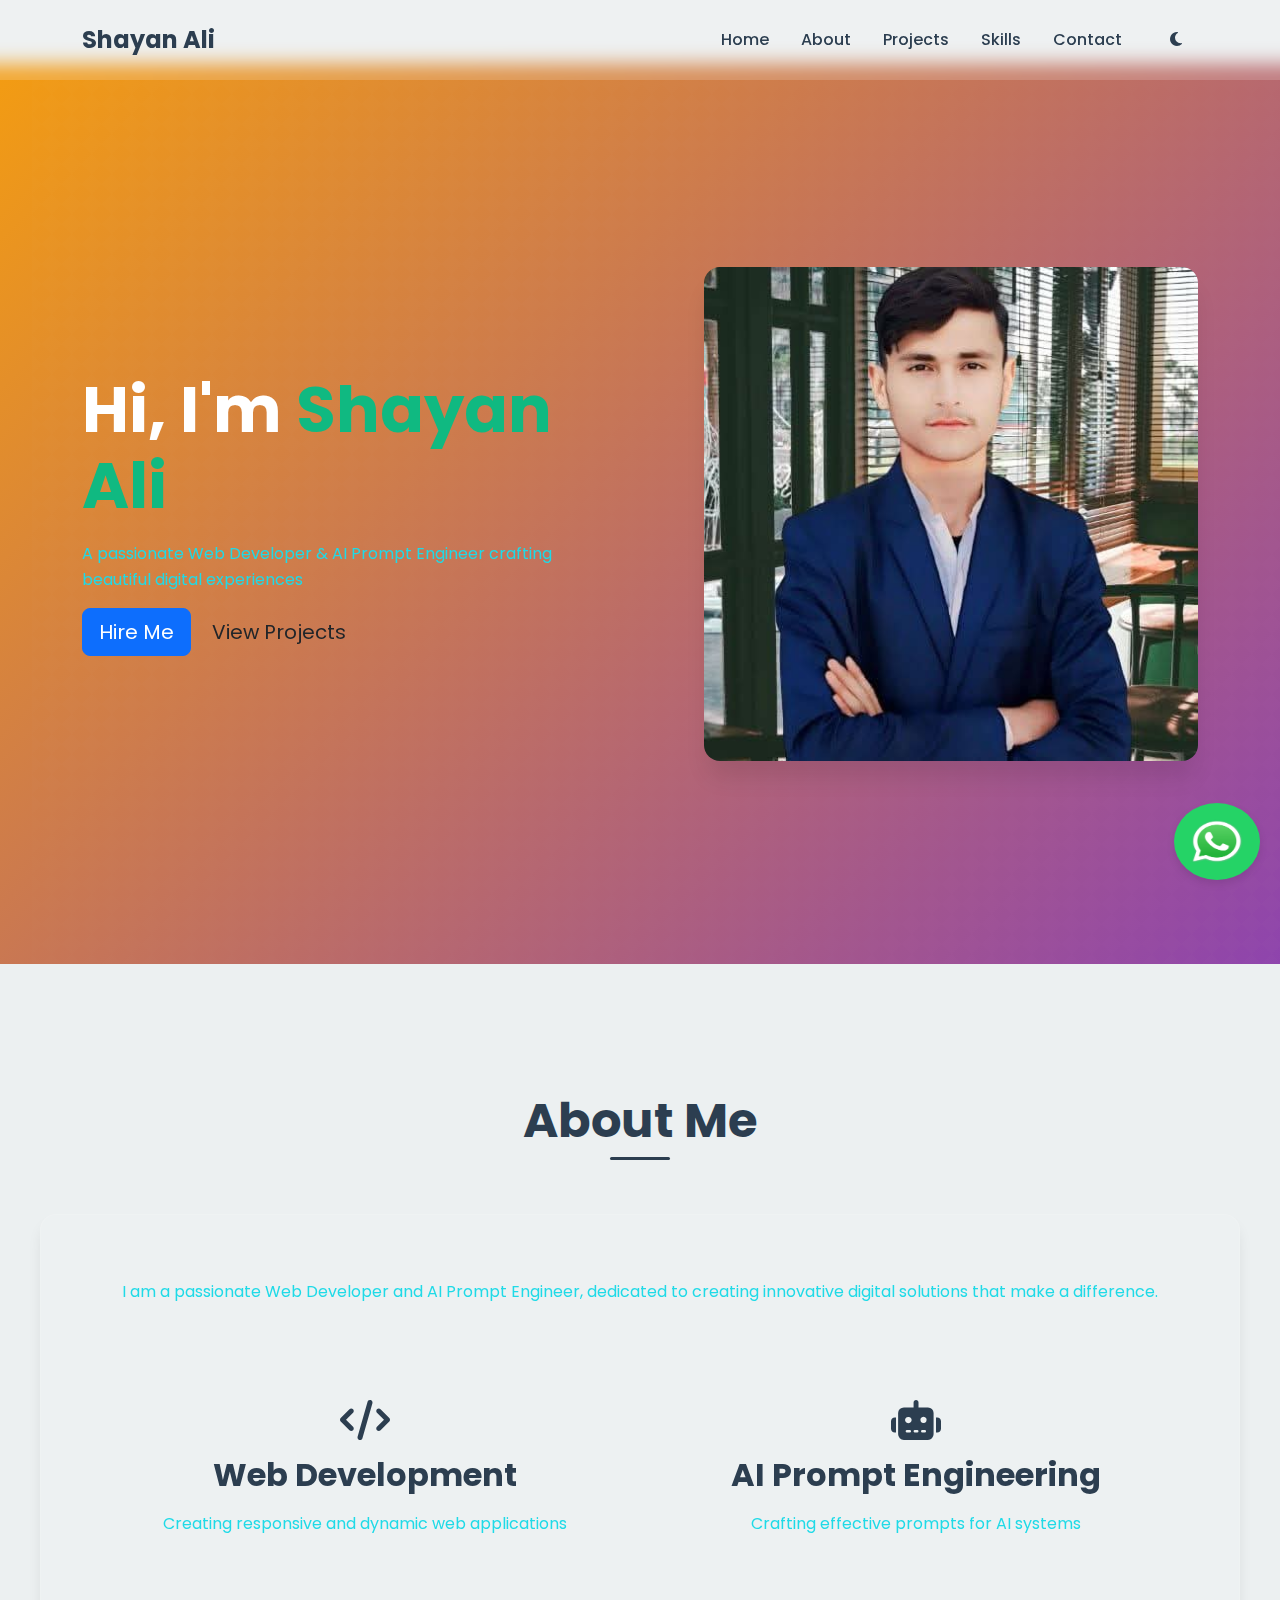
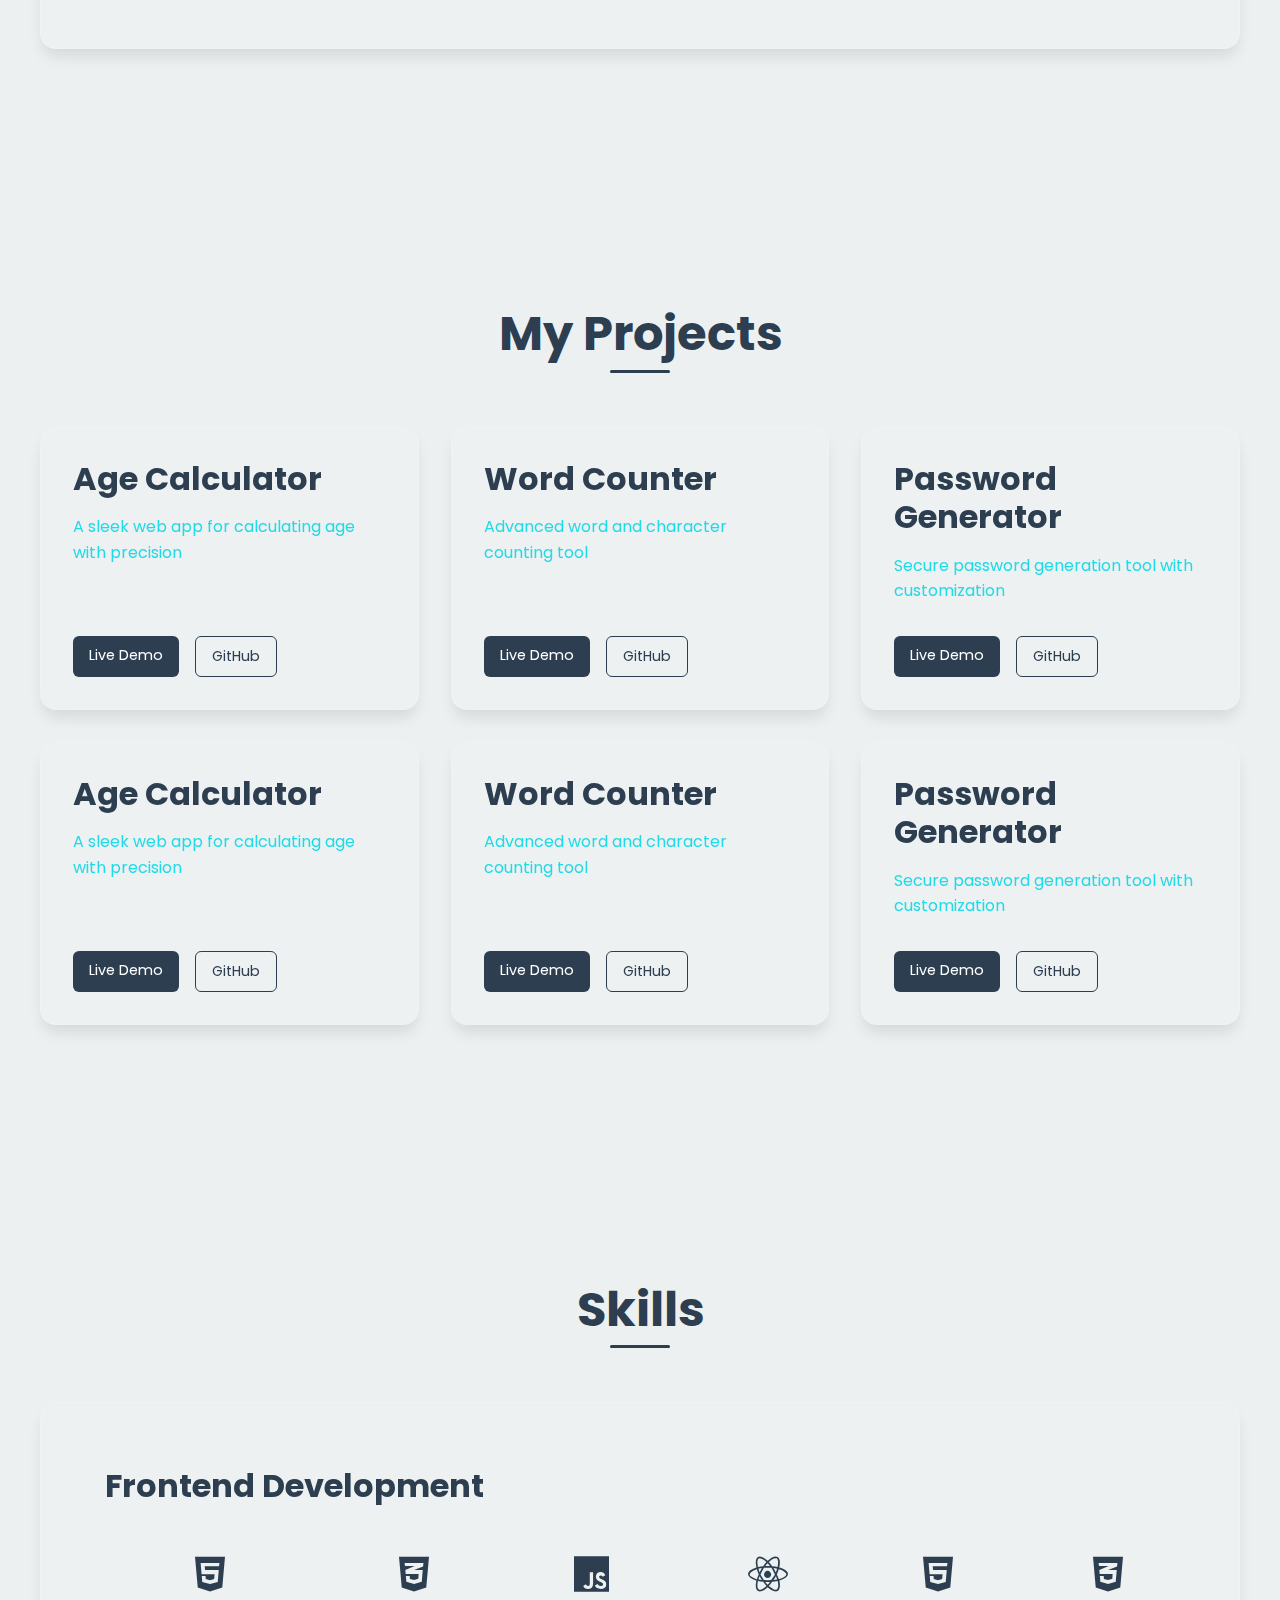
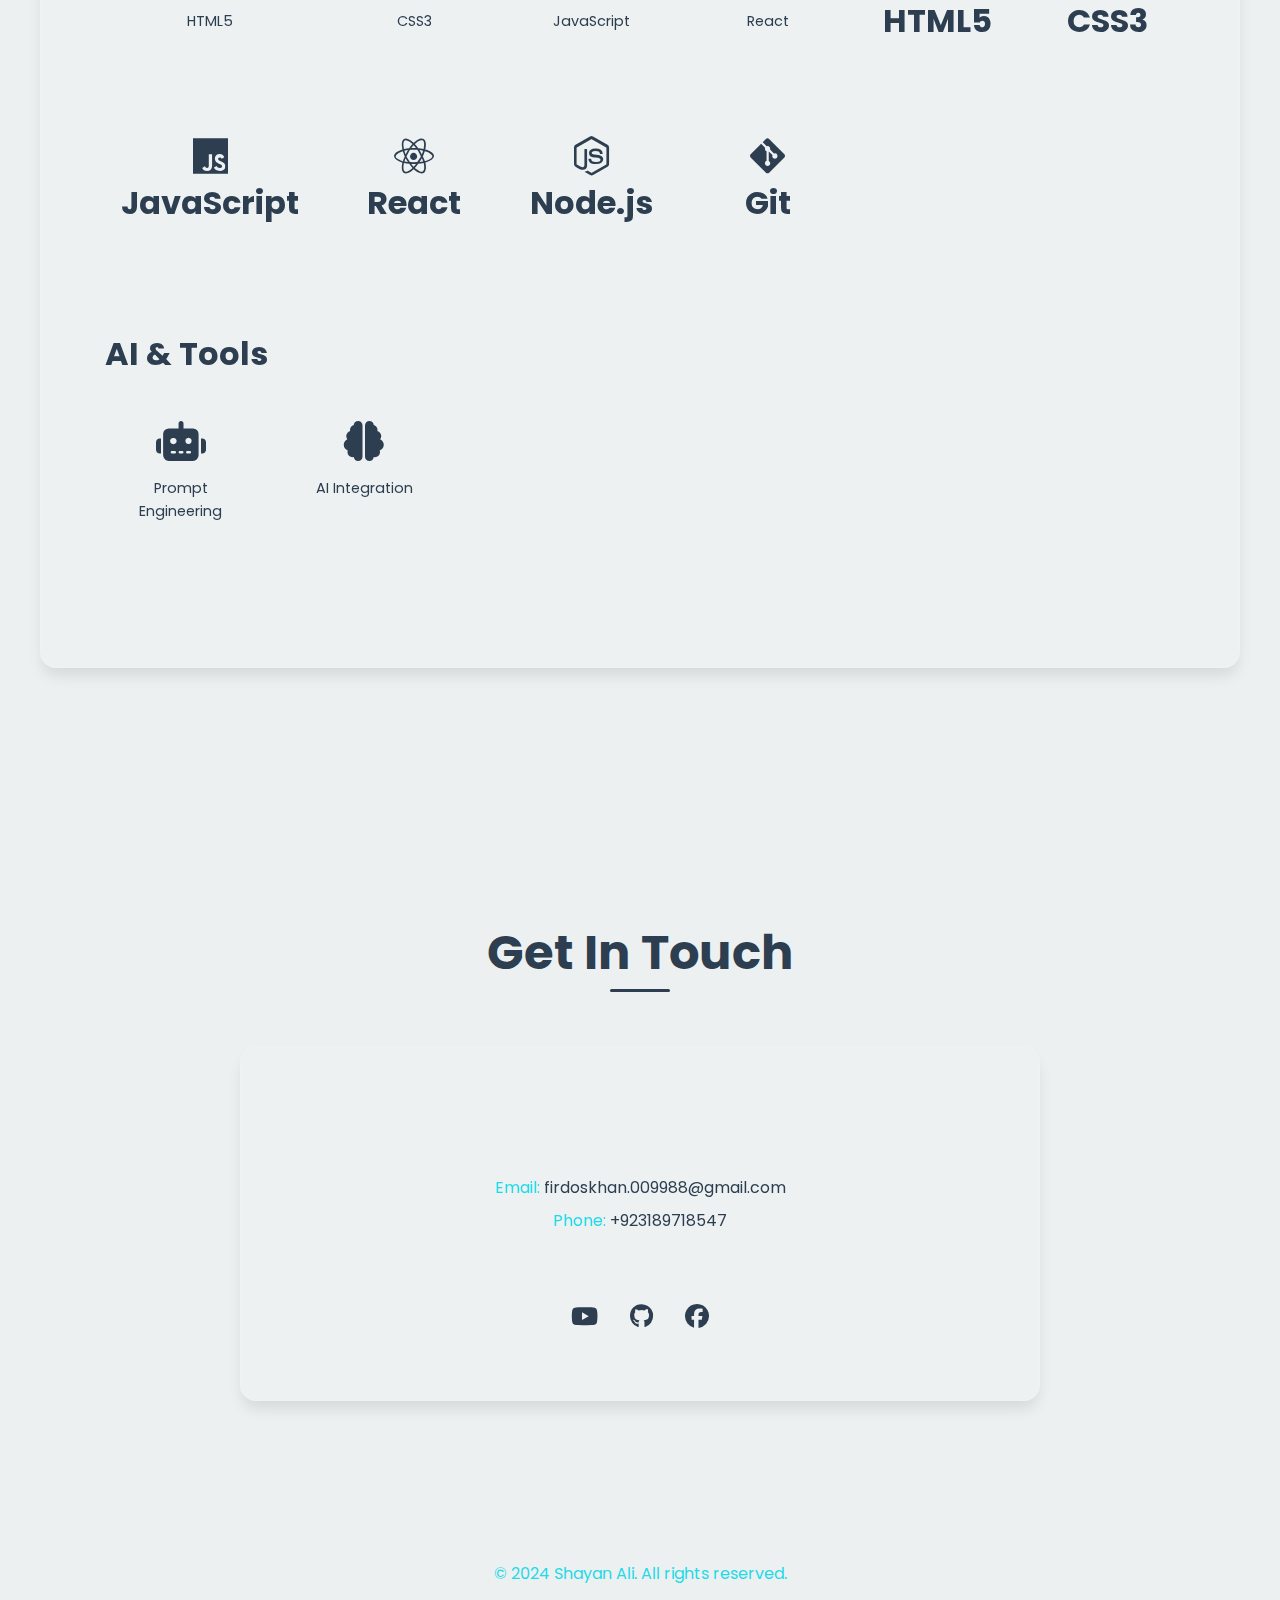
==== commit fd5a22e4: "Update index.html" ====
--- a/index.html
+++ b/index.html
@@ -17,6 +17,9 @@
     
     <!-- Font Awesome -->
     <link rel="stylesheet" href="https://cdnjs.cloudflare.com/ajax/libs/font-awesome/6.4.0/css/all.min.css">
+    
+    <!-- AOS Animation Library -->
+    <link href="https://unpkg.com/aos@2.3.1/dist/aos.css" rel="stylesheet">
     
     <!-- Custom CSS -->
     <link rel="stylesheet" href="style.css">
@@ -39,16 +42,20 @@
 </head>
 <body>
     <!-- Navigation -->
-    <nav class="navbar navbar-expand-lg fixed-top glass-effect">
+    <nav class="navbar navbar-expand-lg fixed-top">
         <div class="container">
             <a class="navbar-brand" href="#home">Shayan Ali</a>
             <button class="navbar-toggler" type="button" data-bs-toggle="collapse" data-bs-target="#navbarNav" aria-controls="navbarNav" aria-expanded="false" aria-label="Toggle navigation">
-                <i class="fas fa-bars"></i>
+                <div class="hamburger-icon">
+                    <span></span>
+                    <span></span>
+                    <span></span>
+                </div>
             </button>
             <div class="collapse navbar-collapse" id="navbarNav">
                 <ul class="navbar-nav ms-auto">
                     <li class="nav-item">
-                        <a class="nav-link" href="#home">Home</a>
+                        <a class="nav-link active" href="#home">Home</a>
                     </li>
                     <li class="nav-item">
                         <a class="nav-link" href="#about">About</a>
@@ -69,18 +76,19 @@
 
     <!-- Hero Section -->
     <section id="home" class="hero-section">
+        <div class="container">
         <div class="hero-content">
-            <div class="hero-text">
+                <div class="hero-text" data-aos="fade-right">
                 <h1>Hi, I'm <span class="highlight">Shayan Ali</span></h1>
-                <p class="typewriter">Transforming Ideas into Reality with Code & AI</p>
-                <div class="cta-buttons">
-                    <a href="#contact" class="cta-primary">Hire Me</a>
-                    <a href="#projects" class="cta-secondary">View Projects</a>
-                </div>
-            </div>
-            <div class="hero-image">
-                <!-- Profile image will be added here -->
-                 <img src="shayan_ali_image.jpg" alt="shayan ali image" srcset="">
+                    <p>A passionate Web Developer & AI Prompt Engineer crafting beautiful digital experiences</p>
+                    <div class="hero-buttons">
+                        <a href="#contact" class="btn btn-primary btn-lg">Hire Me</a>
+                        <a href="#projects" class="btn btn-outline btn-lg">View Projects</a>
+                    </div>
+                </div>
+                <div class="hero-image" data-aos="fade-left">
+                    <img src="shayan_ali_image.jpg" alt="Shayan Ali" class="animate-float">
+                </div>
             </div>
         </div>
     </section>
@@ -215,14 +223,26 @@
         <p>&copy; 2024 Shayan Ali. All rights reserved.</p>
     </footer>
 
-    <!-- Bootstrap JS and Popper.js -->
-    <script src="https://cdn.jsdelivr.net/npm/@popperjs/core@2.11.6/dist/umd/popper.min.js"></script>
-    <script src="https://cdn.jsdelivr.net/npm/bootstrap@5.3.0/dist/js/bootstrap.min.js"></script>
-    
+    <!-- Bootstrap Bundle JS (includes Popper) -->
+    <script src="https://cdn.jsdelivr.net/npm/bootstrap@5.3.0/dist/js/bootstrap.bundle.min.js"></script>
+    
+    <!-- AOS Animation -->
+    <script src="https://unpkg.com/aos@2.3.1/dist/aos.js"></script>
+
     <!-- Custom JS -->
     <script src="main.js"></script>
-    <a href="https://wa.me/923189718547" id="whatsapp-button" target="_blank" title="chat with us on whatsapp">
-        <img src="WhatsApp.svg.webp" id="whatsapp-image">
+    
+    <!-- WhatsApp Button -->
+    <a href="https://wa.me/923189718547" id="whatsapp-button" target="_blank" title="Chat with me on WhatsApp">
+        <img src="WhatsApp.svg.webp" id="whatsapp-image" alt="WhatsApp">
     </a>
+
+    <script>
+        // Initialize AOS
+        AOS.init({
+            duration: 1000,
+            once: true
+        });
+    </script>
 </body>
 </html>
--- a/style.css
+++ b/style.css
@@ -86,6 +86,7 @@
   transition: background-color var(--transition-normal), color var(--transition-normal);
   overflow-x: hidden;
   width: 100%;
+  padding-top: 4rem;
 }
 
 /* Typography */
@@ -137,55 +138,98 @@
 }
 
 /* Navigation */
-.nav-container {
-  position: fixed;
-  top: 0;
-  left: 0;
+.navbar {
+  padding: 1rem;
+  transition: all 0.3s ease;
+  background: rgba(255, 255, 255, 0.1);
+  backdrop-filter: blur(10px);
+}
+
+.navbar-brand {
+  font-size: 1.5rem;
+  font-weight: 700;
+  color: var(--primary) !important;
+}
+
+.nav-link {
+  color: var(--text-dark) !important;
+  font-weight: 500;
+  padding: 0.5rem 1rem !important;
+  transition: all 0.3s ease;
+  position: relative;
+}
+
+.nav-link:hover {
+  color: var(--primary-light) !important;
+}
+
+.nav-link::after {
+  content: '';
+  position: absolute;
+  bottom: 0;
+  left: 50%;
+  transform: translateX(-50%);
+  width: 0;
+  height: 2px;
+  background-color: var(--primary-light);
+  transition: width 0.3s ease;
+}
+
+.nav-link:hover::after {
   width: 100%;
-  padding: var(--spacing-sm) var(--spacing-md);
-  display: flex;
-  justify-content: space-between;
-  align-items: center;
-  z-index: var(--z-navbar);
-  transition: all var(--transition-normal);
-}
-
-.nav-container.scrolled {
-  padding: var(--spacing-xs) var(--spacing-md);
-  background-color: var(--bg-light);
-  box-shadow: var(--shadow-md);
-}
-
-.logo {
-  font-size: clamp(1.25rem, 3vw, 1.5rem);
-  font-weight: 700;
-  color: var(--primary);
-}
-
-.nav-links {
-  display: flex;
-  gap: var(--spacing-md);
-}
-
-.nav-links a {
+}
+
+.navbar-toggler {
+  border: none;
+  padding: 0.5rem;
   color: var(--text-dark);
-  font-weight: 500;
-  padding: var(--spacing-xs) var(--spacing-sm);
-  border-radius: var(--radius-sm);
-  transition: all var(--transition-fast);
-  font-size: clamp(0.875rem, 2vw, 1rem);
-}
-
-.nav-links a:hover {
-  color: var(--primary-light);
-  background-color: rgba(99, 102, 241, 0.1);  /* Indigo with opacity */
-}
-
-.menu-btn {
-  display: none;
-  font-size: 1.5rem;
-  cursor: pointer;
-  color: var(--text-dark);
+  transition: transform 0.3s ease;
+}
+
+.navbar-toggler:focus {
+  box-shadow: none;
+  outline: none;
+}
+
+.navbar-toggler[aria-expanded="true"] {
+  transform: rotate(90deg);
+}
+
+/* Dark theme adjustments */
+[data-theme="dark"] .navbar {
+  background: rgba(15, 23, 42, 0.8);
+}
+
+[data-theme="dark"] .nav-link {
+  color: var(--text-light) !important;
+}
+
+[data-theme="dark"] .navbar-toggler {
+  color: var(--text-light);
+}
+
+/* Mobile navigation adjustments */
+@media (max-width: 991px) {
+  .navbar-collapse {
+    background: var(--bg-light);
+    padding: 1rem;
+    border-radius: 0.5rem;
+    margin-top: 1rem;
+    box-shadow: var(--shadow-lg);
+  }
+
+  [data-theme="dark"] .navbar-collapse {
+    background: var(--bg-dark);
+  }
+
+  .nav-link {
+    padding: 0.75rem 1rem !important;
+    border-radius: 0.375rem;
+  }
+
+  .nav-link:hover {
+    background: rgba(99, 102, 241, 0.1);
+  }
 }
 
 /* Hero Section */
@@ -821,22 +865,32 @@
 
 /* Mobile Navigation Menu */
 @media (max-width: 767px) {
+  .nav-container {
+    padding: var(--spacing-sm);
+    background-color: var(--bg-light);
+  }
+
   .nav-links {
     position: fixed;
     top: 0;
     right: -100%;
     height: 100vh;
-    width: 70%;
+    width: 80%;
     background-color: var(--bg-light);
     flex-direction: column;
-    padding: var(--spacing-lg);
-    transition: right var(--transition-normal);
-    z-index: var(--z-navbar);
+    padding: var(--spacing-xl) var(--spacing-lg);
+    transition: all var(--transition-normal);
+    z-index: calc(var(--z-navbar) + 1);
     box-shadow: var(--shadow-lg);
+    display: flex;
+    align-items: flex-start;
+    justify-content: flex-start;
+    gap: var(--spacing-md);
   }
 
   .nav-links.active {
     right: 0;
+    display: flex !important;
   }
   
   .nav-links a {
@@ -845,6 +899,8 @@
     width: 100%;
     text-align: left;
     font-size: 1.1rem;
+    display: block;
+    color: var(--text-dark);
   }
   
   [data-theme="dark"] .nav-links a {
@@ -856,6 +912,8 @@
     cursor: pointer;
     padding: var(--spacing-xs);
     transition: transform var(--transition-fast);
+    z-index: calc(var(--z-navbar) + 2);
+    position: relative;
   }
 
   .menu-btn.active {
@@ -869,6 +927,25 @@
 
   body.menu-open {
     overflow: hidden;
+  }
+
+  /* Add overlay when menu is open */
+  body.menu-open::before {
+    content: '';
+    position: fixed;
+    top: 0;
+    left: 0;
+    width: 100%;
+    height: 100%;
+    background-color: rgba(0, 0, 0, 0.5);
+    z-index: var(--z-navbar);
+  }
+}
+
+/* Reset display for larger screens */
+@media (min-width: 768px) {
+  .nav-links {
+    display: flex !important;
   }
 }
 
@@ -923,3 +1000,4 @@
     color: black;
   }
 }
+
